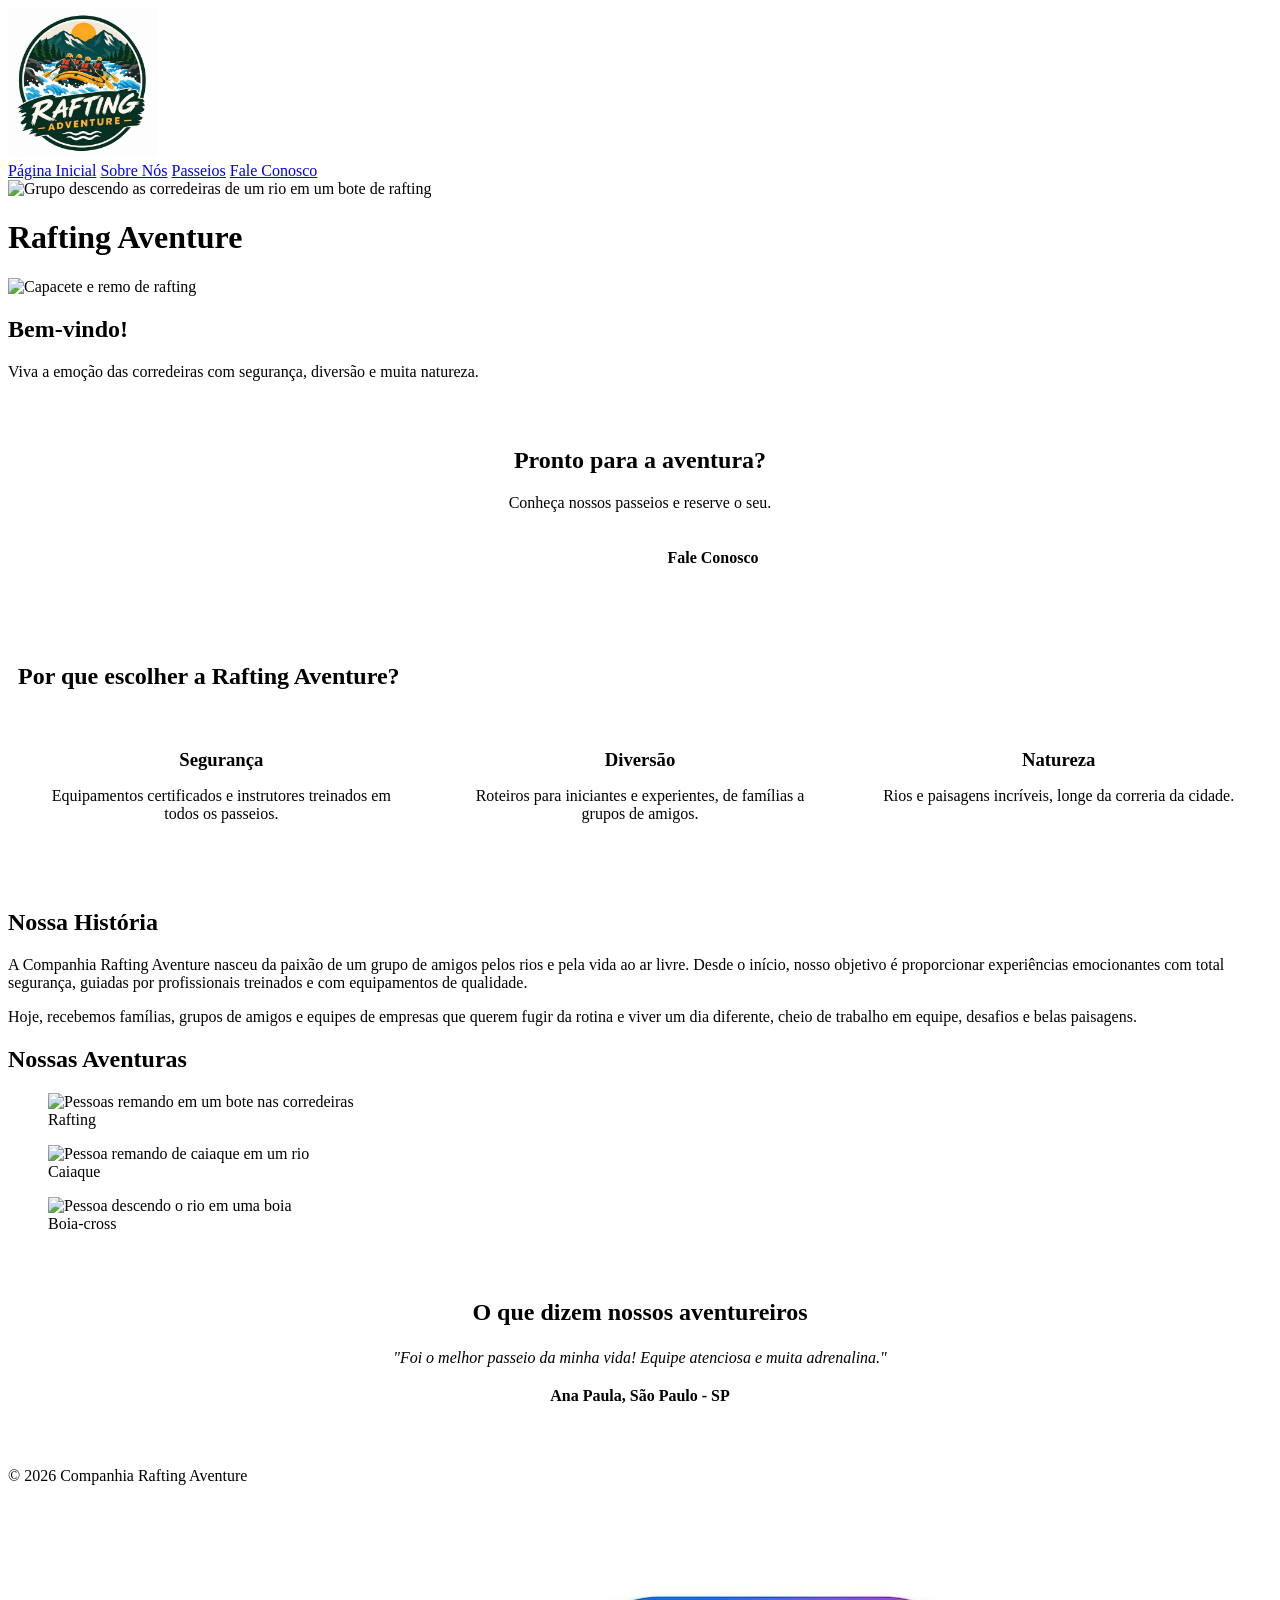
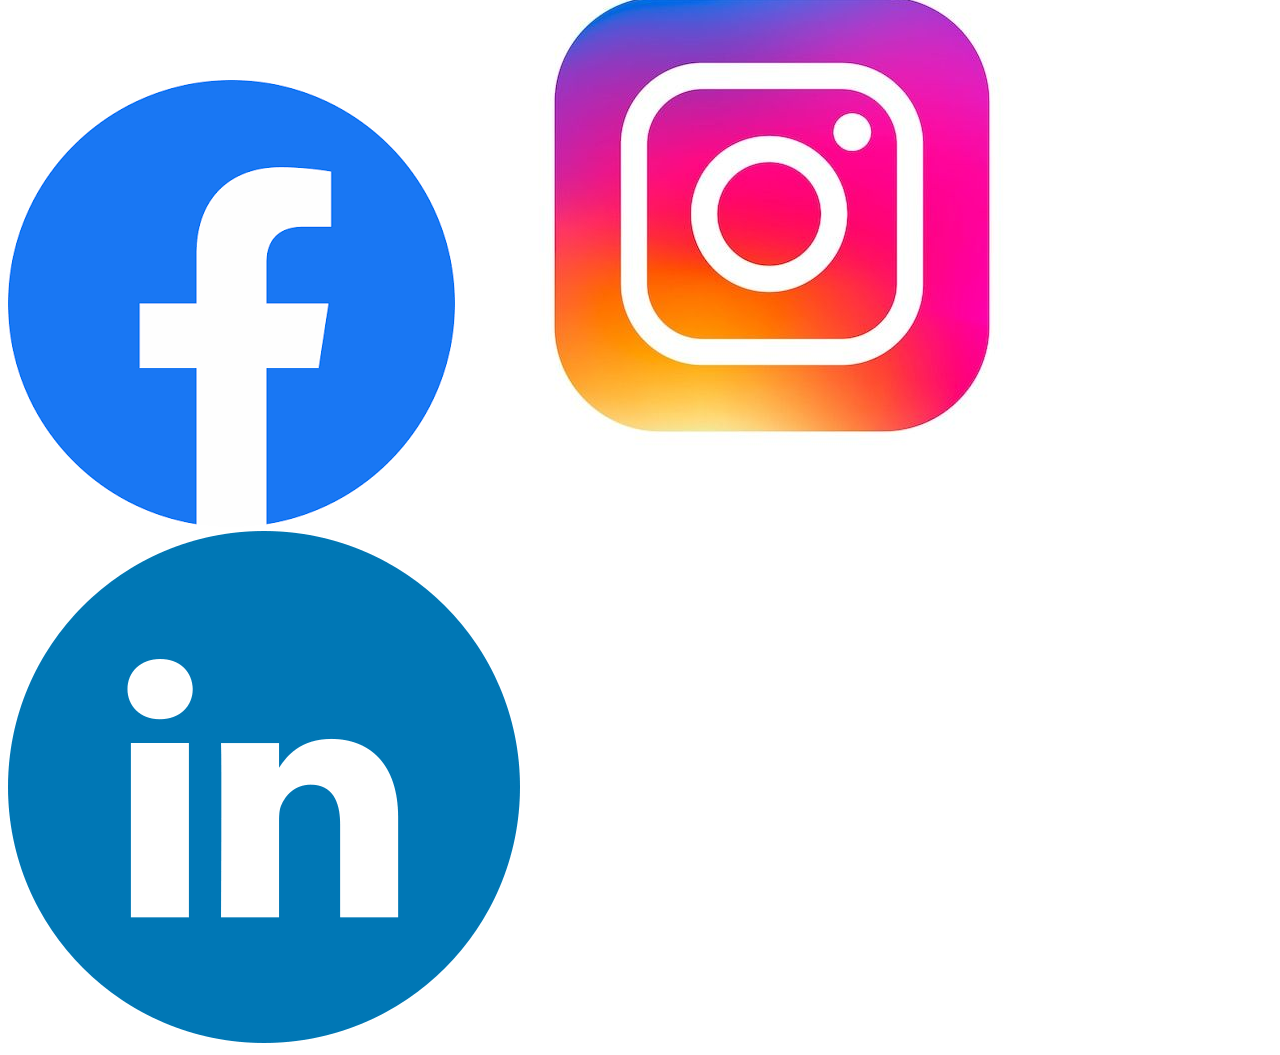
==== wwr/index.html @ cfadbd46 "Novas modificações site" ====
<!DOCTYPE html>
<html lang="pt-BR">

<head>
    <meta charset="UTF-8">
    <meta name="viewport" content="width=device-width, initial-scale=1.0">

    <title>Página Inicial | RAFTING AVENTURE</title>

    <meta name="description"
    content="Companhia Rafting Aventure: descubra emoção, natureza e segurança em passeios de rafting, caiaque e boia-cross perto de São Paulo.">

    <meta name="author" content="Eukary Franco">

    <link rel="stylesheet" href="estilos/rafting.css">
</head>

<body>

    <header>
        <img src="imagens/logo.jpg" alt="Logo RAFTING AVENTURE" width="150">

        <nav>
            <a href="index.html">Página Inicial</a>
            <a href="sobre.html">Sobre Nós</a>
            <a href="passeios.html">Passeios</a>
            <a href="contato.html">Fale Conosco</a>
        </nav>
    </header>

    <main>

        <!-- HERO: imagem + título + boas-vindas -->

        <div class="hero">
            <img src="imagens/hero-rafting.jpg" alt="Grupo descendo as corredeiras de um rio em um bote de rafting">

            <h1>Rafting Aventure</h1>

            <article>
                <img src="imagens/capacete.jpg" alt="Capacete e remo de rafting">

                <h2>Bem-vindo!</h2>

                <p>
                    Viva a emoção das corredeiras com segurança,
                    diversão e muita natureza.
                </p>
            </article>
        </div>

        <!-- CHAMADA PARA AÇÃO -->

        <section class="chamada">
            <h2>Pronto para a aventura?</h2>
            <p>Conheça nossos passeios e reserve o seu.</p>

            <a class="botao" href="passeios.html">Ver Passeios</a>
            <a class="botao botao-claro" href="contato.html">Fale Conosco</a>
        </section>

        <!-- POR QUE ESCOLHER A GENTE -->

        <section class="diferenciais">
            <h2>Por que escolher a Rafting Aventure?</h2>

            <div class="diferenciais-grid">

                <article>
                    <h3>Segurança</h3>
                    <p>Equipamentos certificados e instrutores treinados em todos os passeios.</p>
                </article>

                <article>
                    <h3>Diversão</h3>
                    <p>Roteiros para iniciantes e experientes, de famílias a grupos de amigos.</p>
                </article>

                <article>
                    <h3>Natureza</h3>
                    <p>Rios e paisagens incríveis, longe da correria da cidade.</p>
                </article>

            </div>
        </section>

        <!-- NOSSA HISTÓRIA -->

        <section class="historia">
            <h2>Nossa História</h2>

            <p>
                A Companhia Rafting Aventure nasceu da paixão de um grupo de amigos
                pelos rios e pela vida ao ar livre. Desde o início, nosso objetivo é
                proporcionar experiências emocionantes com total segurança, guiadas
                por profissionais treinados e com equipamentos de qualidade.
            </p>

            <p>
                Hoje, recebemos famílias, grupos de amigos e equipes de empresas que
                querem fugir da rotina e viver um dia diferente, cheio de
                trabalho em equipe, desafios e belas paisagens.
            </p>
        </section>

        <!-- AVENTURAS -->

        <section class="aventuras">
            <h2>Nossas Aventuras</h2>

            <div class="aventuras-grid">

                <figure>
                    <img src="imagens/rafting.jpg" alt="Pessoas remando em um bote nas corredeiras">
                    <figcaption>Rafting</figcaption>
                </figure>

                <figure>
                    <img src="imagens/caiaque.jpg" alt="Pessoa remando de caiaque em um rio">
                    <figcaption>Caiaque</figcaption>
                </figure>

                <figure>
                    <img src="imagens/boiacross.jpg" alt="Pessoa descendo o rio em uma boia">
                    <figcaption>Boia-cross</figcaption>
                </figure>

            </div>
        </section>

        <!-- DEPOIMENTO -->

        <section class="depoimento">
            <h2>O que dizem nossos aventureiros</h2>

            <blockquote>
                "Foi o melhor passeio da minha vida! Equipe atenciosa e muita adrenalina."
            </blockquote>
            <p class="autor">Ana Paula, São Paulo - SP</p>
        </section>

    </main>

    <footer>
        <p>&copy; 2026 Companhia Rafting Aventure</p>

        <nav class="socialmedia">
            <a href="#"><img src="imagens/facebook.png" alt="Facebook"></a>
            <a href="#"><img src="imagens/instagram.jpg" alt="Instagram"></a>
            <a href="#"><img src="imagens/linkedin.png" alt="LinkedIn"></a>
        </nav>
    </footer>

</body>

</html>
---- wwr/estilos/rafting.css ----
.chamada {
    padding: 30px 10px;
    text-align: center;
    background-color: var(--cor-destaque2);
}

.chamada p {
    margin-bottom: 20px;
}

.botao {
    display: inline-block;
    padding: 12px 24px;
    margin: 5px;
    font-weight: bold;
    text-decoration: none;
    color: #fff;
    background-color: var(--cor-destaque1);
    border-radius: 5px;
}

.botao:hover {
    background-color: var(--cor-primaria);
    color: var(--cor-destaque1);
}

.botao-claro {
    color: var(--cor-destaque1);
    background-color: var(--cor-primaria);
}

.botao-claro:hover {
    color: #fff;
    background-color: var(--cor-destaque1);
}

/* DIFERENCIAIS */

.diferenciais {
    padding: 30px 10px;
}

.diferenciais-grid {
    display: flex;
    justify-content: space-between;
    gap: 12px;
}

.diferenciais article {
    flex: 1;
    min-width: 0;
    padding: 20px;
    text-align: center;
    background-color: var(--cor-primaria);
    border: 2px solid var(--cor-destaque1);
}

.diferenciais h3 {
    margin-bottom: 10px;
    font-family: var(--fonte-titulo);
}

/* DEPOIMENTO */

.depoimento {
    padding: 30px 10px;
    text-align: center;
    background-color: var(--cor-secundaria);
}

.depoimento blockquote {
    font-style: italic;
    line-height: 1.6;
    margin-bottom: 10px;
}

.depoimento .autor {
    font-weight: bold;
}
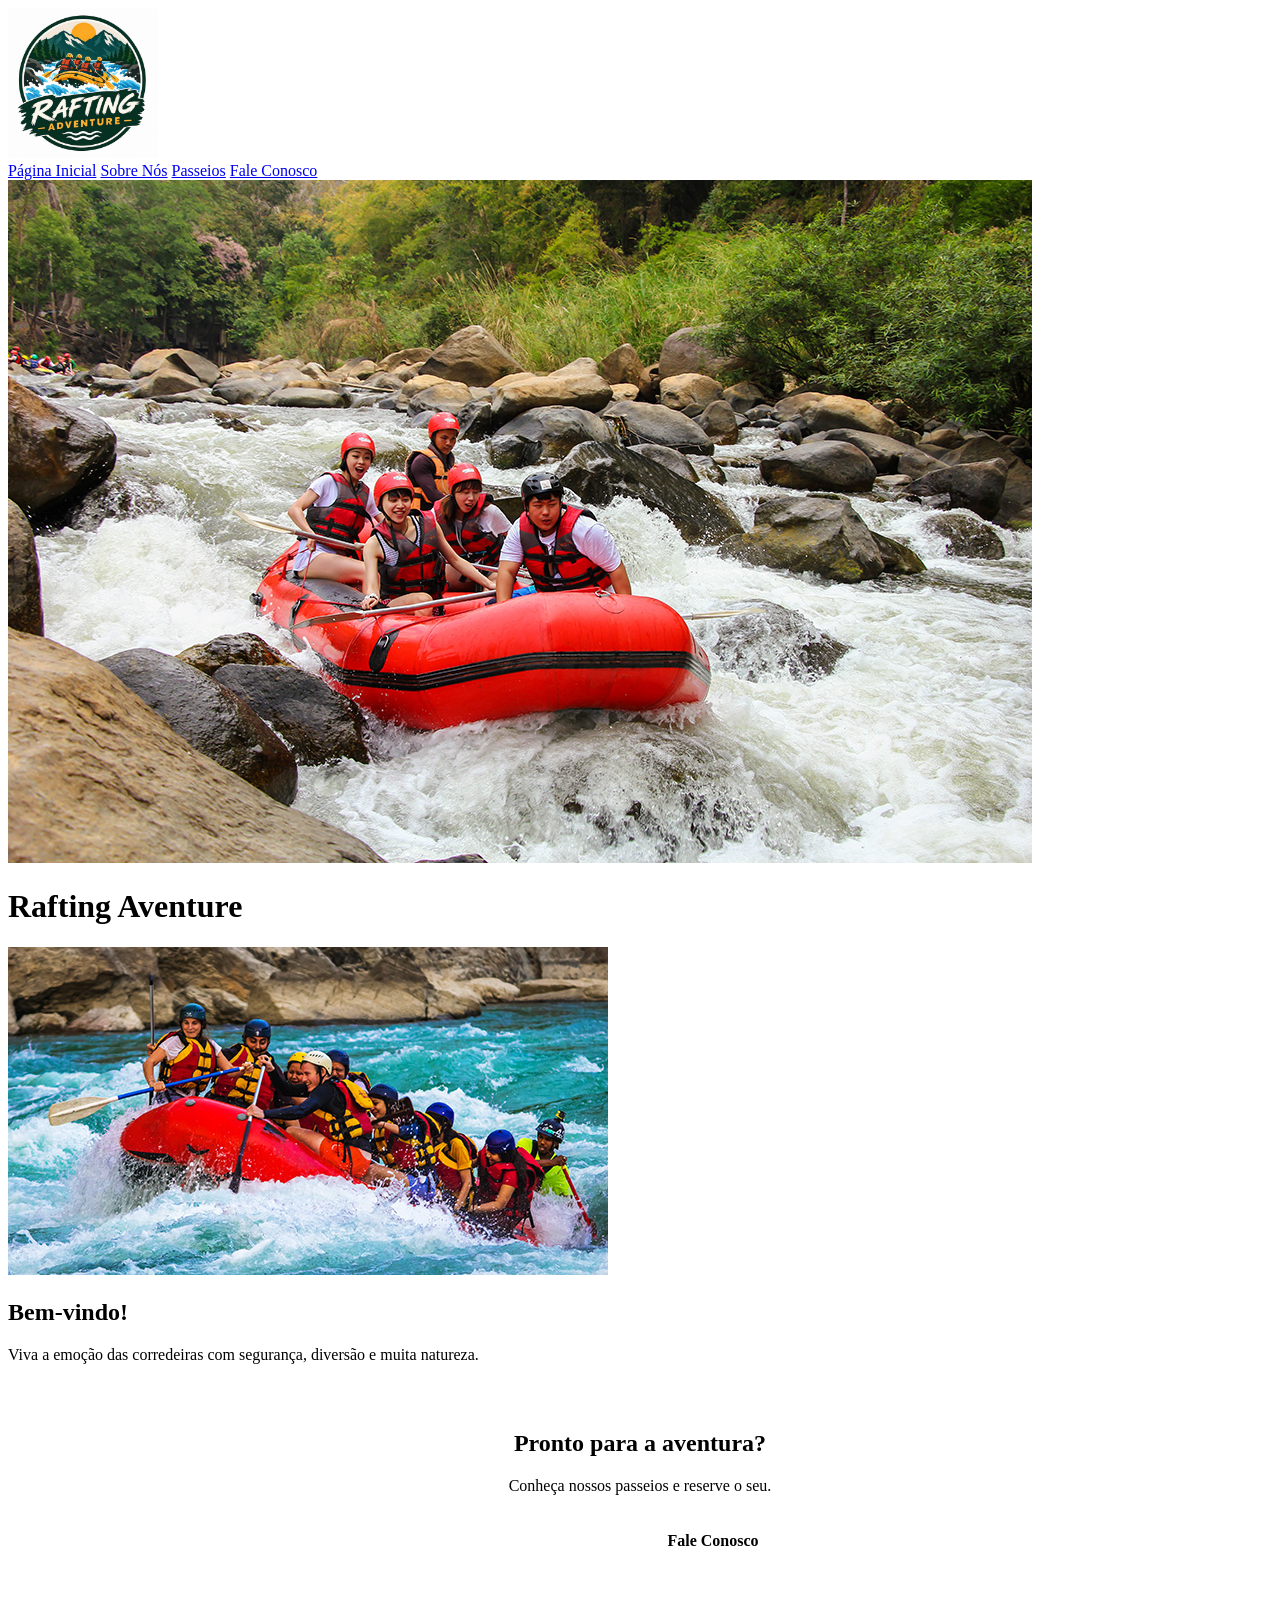
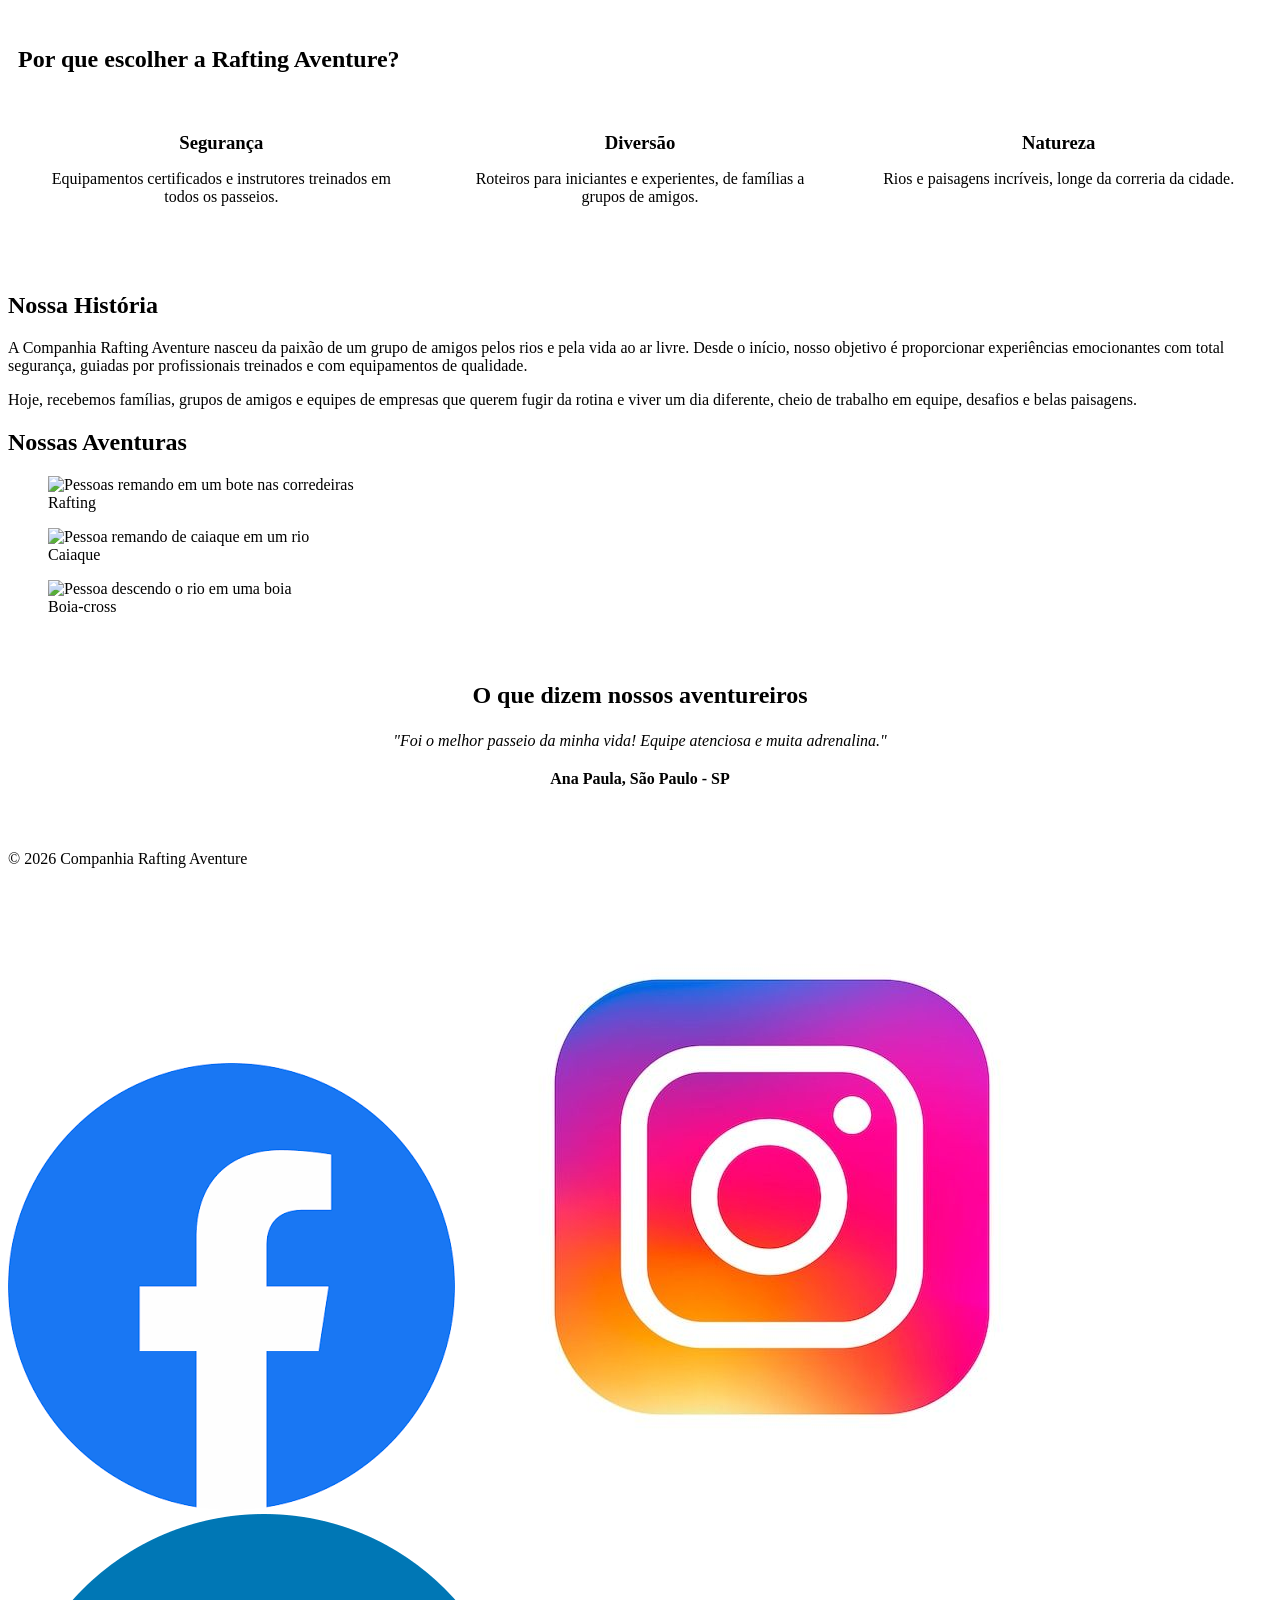
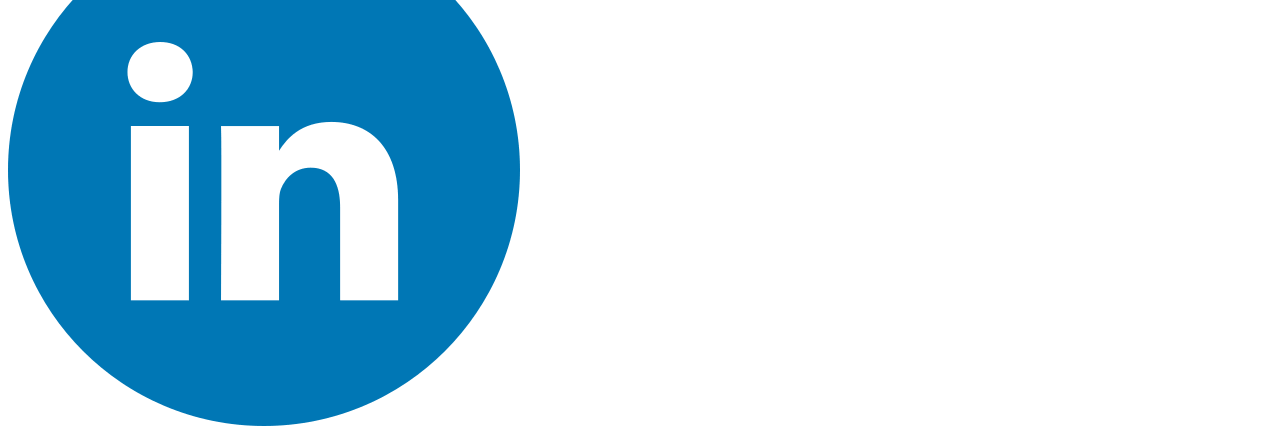
==== commit 3a7180d6: "novas modificações" ====
--- a/wwr/index.html
+++ b/wwr/index.html
@@ -33,12 +33,12 @@
         <!-- HERO: imagem + título + boas-vindas -->
 
         <div class="hero">
-            <img src="imagens/hero-rafting.jpg" alt="Grupo descendo as corredeiras de um rio em um bote de rafting">
+            <img src="imagens/rafting36_1024.jpg" alt="Grupo descendo as corredeiras de um rio em um bote de rafting">
 
             <h1>Rafting Aventure</h1>
 
             <article>
-                <img src="imagens/capacete.jpg" alt="Capacete e remo de rafting">
+                <img src="imagens/rafting18_600.jpg" alt="Capacete e remo de rafting">
 
                 <h2>Bem-vindo!</h2>
 
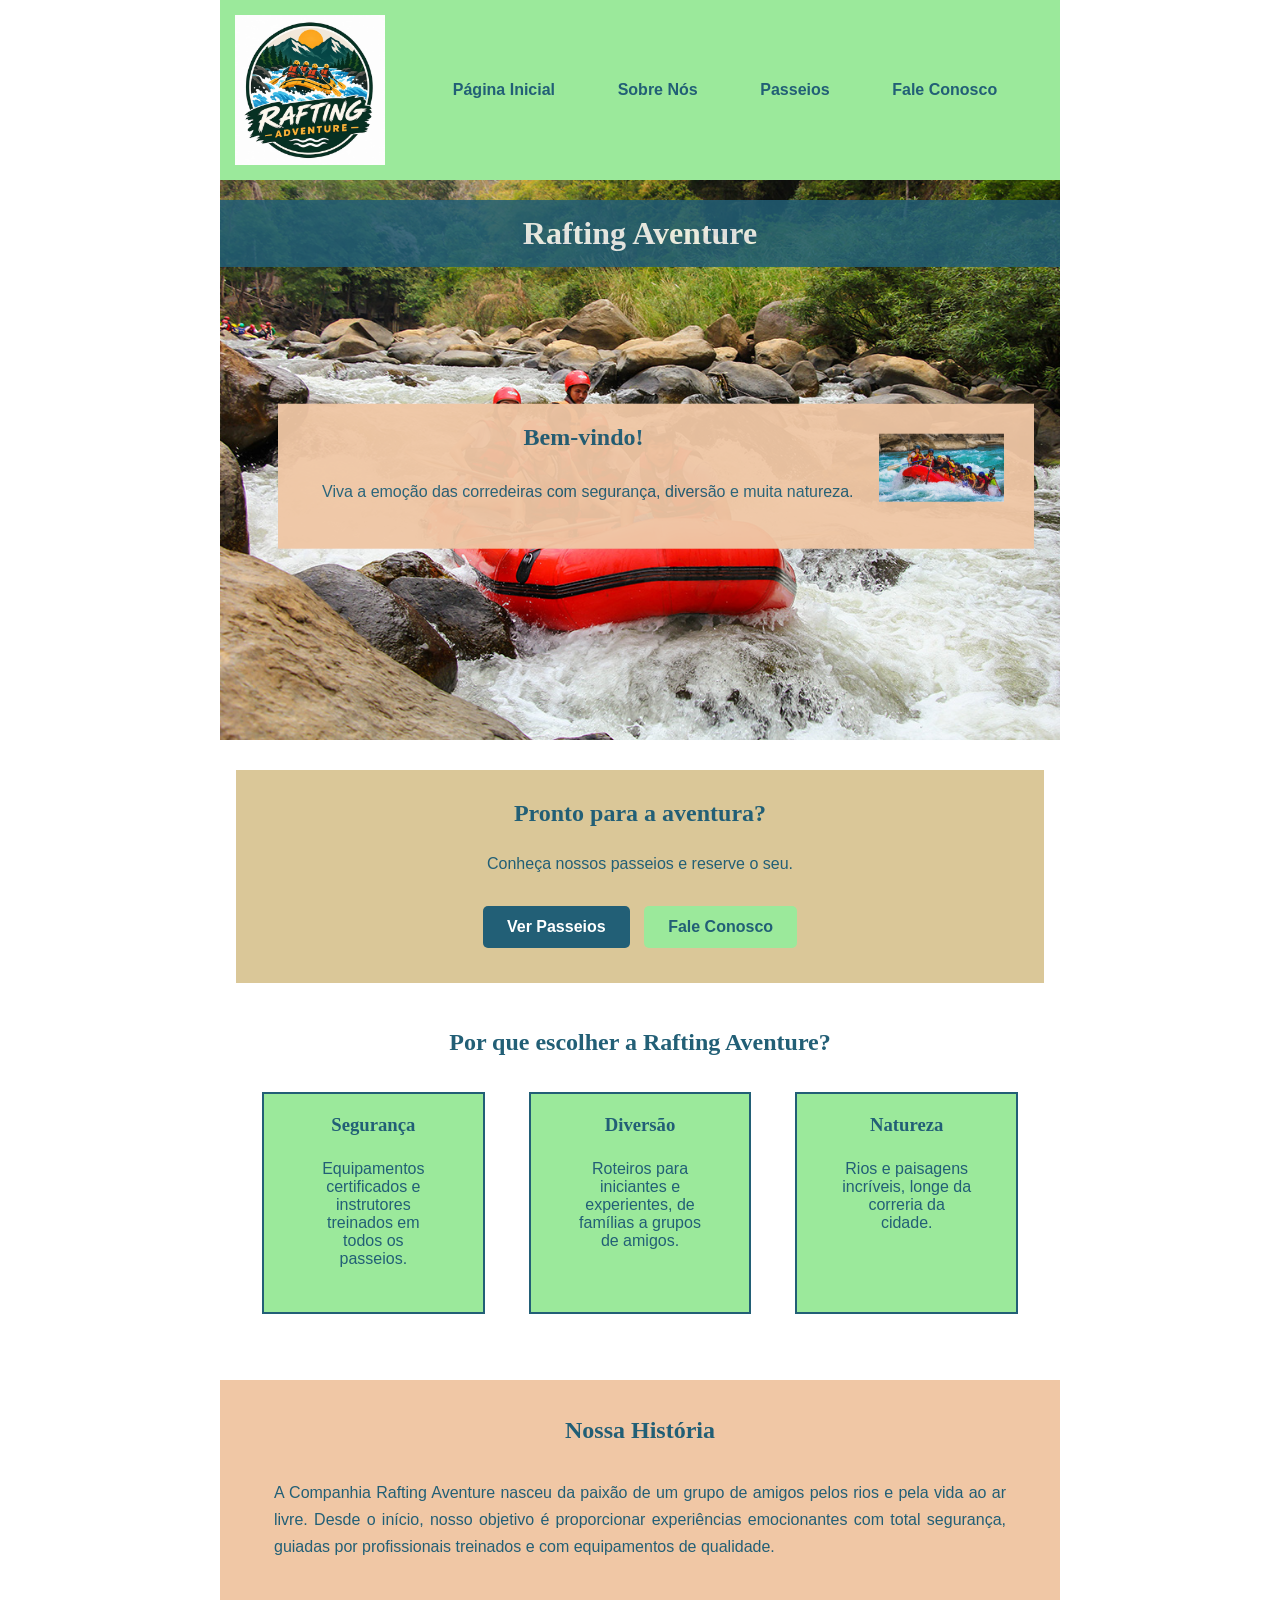
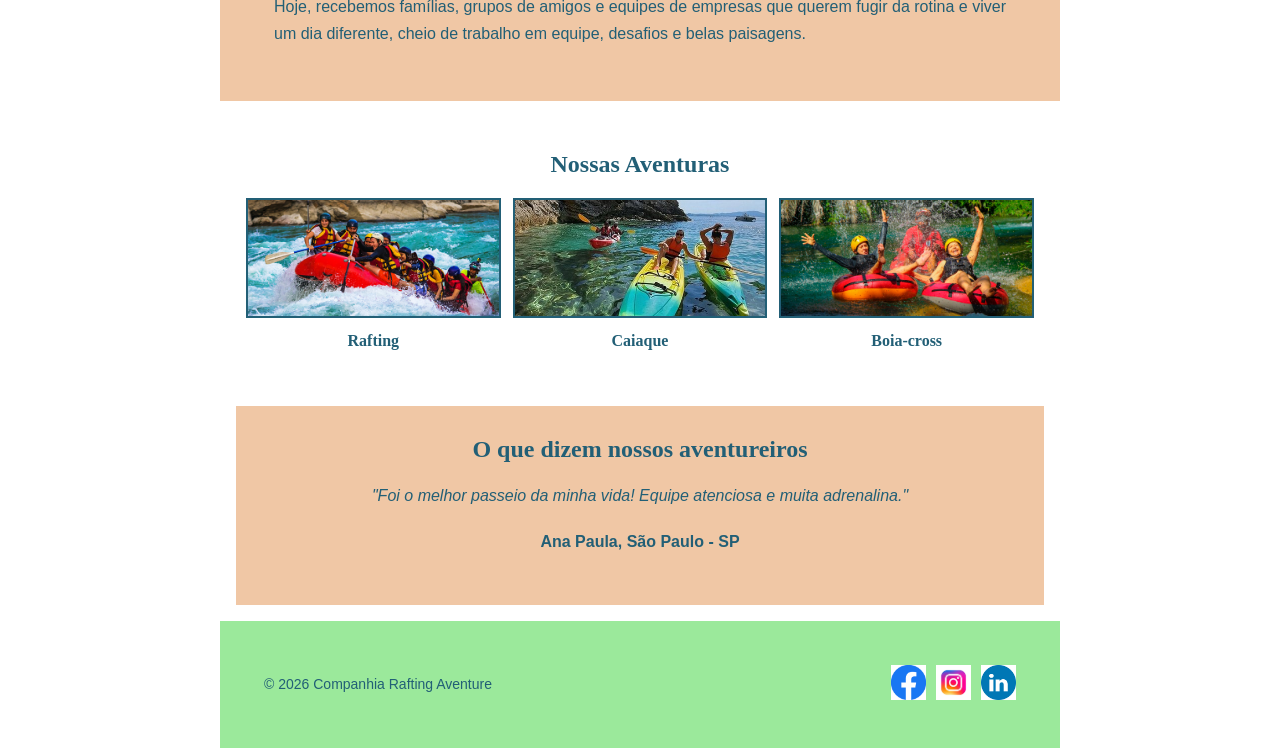
==== commit fae48968: "imagem nova" ====
--- a/wwr/index.html
+++ b/wwr/index.html
@@ -111,7 +111,7 @@
             <div class="aventuras-grid">
 
                 <figure>
-                    <img src="imagens/rafting.jpg" alt="Pessoas remando em um bote nas corredeiras">
+                    <img src="imagens/rafting18_600.jpg" alt="Pessoas remando em um bote nas corredeiras">
                     <figcaption>Rafting</figcaption>
                 </figure>
 
--- a/wwr/estilos/rafting.css
+++ b/wwr/estilos/rafting.css
@@ -1,3 +1,4 @@
+/* Pagina Inicial */
 
 .chamada {
     padding: 30px 10px;
@@ -79,3 +80,527 @@
     font-weight: bold;
 }
 
+
+/* Sobre Nós */
+:root {
+    --cor-primaria: #9be99b;
+    /* verde-floresta */
+    --cor-secundaria: #f0c7a5;
+    /* bege médio */
+    --cor-destaque1: #225f76;
+    /* azul-escuro acinzentado */
+    --cor-destaque2: #dac798;
+    /* amarelo-claro dourado */
+    --fonte-titulo: "Times New Roman", "Georgia", serif;
+    --fonte-body: Arial, Helvetica, sans-serif;
+}
+
+* {
+    margin: 0;
+    padding: 0;
+    box-sizing: border-box;
+}
+
+body {
+    font-family: var(--fonte-body);
+    color: var(--cor-destaque1);
+}
+
+header,
+main,
+footer {
+    width: 840px;
+    margin: 0 auto;
+}
+
+header {
+    background-color: var(--cor-primaria);
+    color: var(--cor-destaque2);
+}
+
+h1,
+h2 {
+    font-family: var(--fonte-titulo);
+    color: var(--cor-primaria);
+    text-align: center;
+}
+
+nav,
+p,
+section,
+article {
+    margin: 16px;
+    padding: 8px;
+}
+
+.redes-sociais a {
+    text-decoration: none;
+}
+
+.hero {
+    position: relative;
+}
+
+.hero img {
+    display: block;
+    width: 100%;
+    height: auto;
+}
+
+h1 {
+    position: absolute;
+    top: 20px;
+    width: 100%;
+    padding: 16px;
+    text-align: center;
+    opacity: 0.7;
+    background-color: var(--cor-destaque1);
+    color: #fff;
+    /* texto branco com contraste */
+}
+
+.hero article img {
+    float: right;
+    width: 125px;
+}
+
+
+/*------Passeios--------*/
+
+/* ===== ESTILOS DA PÁGINA PASSEIOS =====
+   Cole este bloco no rafting.css, ANTES do @media (responsividade).
+   (.chamada e .botao já vêm do novos-estilos.css da página inicial) */
+
+/* INTRODUÇÃO */
+
+.intro-passeios {
+    padding: 30px 10px 10px;
+    text-align: center;
+    line-height: 1.6;
+}
+
+/* LISTA DE PASSEIOS */
+
+.passeios {
+    padding: 20px 10px;
+}
+
+.passeio {
+    display: flex;
+    gap: 20px;
+    align-items: center;
+    margin-bottom: 20px;
+    padding: 15px;
+    background-color: var(--cor-secundaria);
+    border: 2px solid var(--cor-destaque1);
+}
+
+.passeio img {
+    width: 250px;
+    height: 170px;
+    object-fit: cover;
+    border: 2px solid var(--cor-destaque1);
+}
+
+.passeio-info {
+    flex: 1;
+    line-height: 1.6;
+}
+
+.passeio h3 {
+    margin-bottom: 8px;
+    font-family: var(--fonte-titulo);
+    font-size: 22px;
+}
+
+.passeio ul {
+    margin-top: 10px;
+    margin-left: 20px;
+}
+
+/* TABELA DE PREÇOS */
+
+.precos {
+    padding: 30px 10px;
+}
+
+.precos table {
+    width: 100%;
+    border-collapse: collapse;
+    text-align: center;
+}
+
+.precos caption {
+    padding: 8px;
+    font-style: italic;
+}
+
+.precos th,
+.precos td {
+    padding: 12px;
+    border: 2px solid var(--cor-destaque1);
+}
+
+.precos th {
+    color: #fff;
+    background-color: var(--cor-destaque1);
+}
+
+.precos tbody tr:nth-child(even) {
+    background-color: var(--cor-primaria);
+}
+
+
+/*------Contato---------*/
+
+:root {
+    --cor-primaria: #9be99b;
+    --cor-secundaria: #f0c7a5;
+    --cor-destaque1: #225f76;
+    --cor-destaque2: #dac798;
+
+    --fonte-titulo: "Times New Roman", Georgia, serif;
+    --fonte-body: Arial, Helvetica, sans-serif;
+}
+
+* {
+    margin: 0;
+    padding: 0;
+    box-sizing: border-box;
+}
+
+body {
+    font-family: var(--fonte-body);
+    color: var(--cor-destaque1);
+    background-color: #fff;
+}
+
+header,
+main,
+footer {
+    max-width: 840px;
+    width: 100%;
+    margin: 0 auto;
+}
+
+/* CABEÇALHO */
+
+header {
+    display: grid;
+    grid-template-columns: 150px 1fr;
+    align-items: center;
+    gap: 20px;
+    padding: 15px;
+    background-color: var(--cor-primaria);
+}
+
+header img {
+    width: 150px;
+    height: auto;
+}
+
+/* NAVEGAÇÃO COM FLEXBOX */
+
+header nav {
+    display: flex;
+    justify-content: space-around;
+    align-items: center;
+    gap: 15px;
+}
+
+nav a {
+    text-decoration: none;
+    color: var(--cor-destaque1);
+    font-weight: bold;
+    padding: 10px;
+}
+
+nav a:hover {
+    color: #fff;
+    background-color: var(--cor-destaque1);
+    border-radius: 5px;
+}
+
+/* TÍTULOS */
+
+h1,
+h2 {
+    font-family: var(--fonte-titulo);
+    text-align: center;
+}
+
+h1 {
+    color: #fff;
+}
+
+h2 {
+    color: var(--cor-destaque1);
+    margin-bottom: 20px;
+}
+
+/* HERO */
+
+.hero {
+    position: relative;
+    margin-bottom: 30px;
+}
+
+.hero > img {
+    display: block;
+    width: 100%;
+    height: auto;
+}
+
+.hero h1 {
+    position: absolute;
+    top: 20px;
+    left: 0;
+    width: 100%;
+    padding: 15px;
+    background-color: var(--cor-destaque1);
+    opacity: 0.85;
+}
+
+.hero article {
+    position: absolute;
+    top: 50%;
+    left: 5%;
+    width: 90%;
+    transform: translateY(-50%);
+    padding: 20px;
+    background-color: var(--cor-secundaria);
+    opacity: 0.95;
+}
+
+.hero article img {
+    float: right;
+    width: 125px;
+    margin: 10px;
+}
+
+.hero article p {
+    line-height: 1.6;
+}
+
+/* SEÇÃO NOSSA HISTÓRIA */
+
+.historia {
+    padding: 30px;
+    margin: 20px 0;
+    background-color: var(--cor-secundaria);
+    line-height: 1.7;
+}
+
+.historia p {
+    text-align: justify;
+}
+
+/* SEÇÃO DAS AVENTURAS */
+
+.aventuras {
+    padding: 30px 10px;
+    text-align: center;
+}
+
+.aventuras-grid {
+    display: flex;
+    justify-content: space-between;
+    align-items: flex-start;
+    gap: 12px;
+}
+
+.aventuras figure {
+    flex: 1;
+    min-width: 0;
+    margin: 0;
+    text-align: center;
+}
+
+.aventuras figure img {
+    width: 100%;
+    height: 120px;
+    object-fit: cover;
+    border: 2px solid var(--cor-destaque1);
+}
+
+.aventuras figcaption {
+    padding: 10px 2px;
+    font-family: var(--fonte-titulo);
+    font-weight: bold;
+    color: var(--cor-destaque1);
+}
+
+/* PÁGINA DE CONTATO: INFORMAÇÕES */
+
+.contato {
+    padding: 20px 10px;
+    text-align: center;
+    line-height: 1.6;
+}
+
+/* PÁGINA DE CONTATO: MAPA + FORMULÁRIO LADO A LADO */
+
+.mapa-form {
+    display: flex;
+    gap: 20px;
+    align-items: flex-start;
+    padding: 0 10px 20px;
+}
+
+.map iframe {
+    display: block;
+    border: 0;
+}
+
+#matricula {
+    flex: 1;
+}
+
+#matricula fieldset {
+    padding: 15px;
+    border: 2px solid var(--cor-destaque1);
+}
+
+#matricula legend {
+    padding: 0 8px;
+    font-family: var(--fonte-titulo);
+    font-weight: bold;
+}
+
+#matricula button {
+    padding: 10px 20px;
+    font-weight: bold;
+    color: #fff;
+    background-color: var(--cor-destaque1);
+    border: none;
+    border-radius: 5px;
+    cursor: pointer;
+}
+
+#matricula button:hover {
+    background-color: var(--cor-primaria);
+    color: var(--cor-destaque1);
+}
+
+/* PÁGINA DE CONTATO: EQUIPE */
+
+.equipe {
+    padding: 30px 10px;
+}
+
+.equipe-grid {
+    display: flex;
+    justify-content: space-between;
+    gap: 12px;
+}
+
+.equipe figure {
+    flex: 1;
+    min-width: 0;
+    margin: 0;
+    text-align: center;
+}
+
+.equipe figure img {
+    width: 100%;
+    height: 150px;
+    object-fit: cover;
+    border: 2px solid var(--cor-destaque1);
+}
+
+.equipe figcaption {
+    padding: 10px 2px;
+    font-weight: bold;
+}
+
+/* RODAPÉ */
+
+footer {
+    display: flex;
+    justify-content: space-between;
+    align-items: center;
+    padding: 20px;
+    background-color: var(--cor-primaria);
+}
+
+footer p {
+    font-size: 14px;
+}
+
+footer nav.socialmedia {
+    display: flex;
+    justify-content: flex-end;
+    align-items: center;
+    gap: 10px;
+}
+
+footer nav.socialmedia a {
+    padding: 0;
+}
+
+footer nav.socialmedia img {
+    width: 35px;
+    height: 35px;
+    object-fit: contain;
+}
+
+/* CARD */
+
+.card {
+    border: 3px solid black;
+    width: 360px;
+    max-width: 100%;
+    height: 400px;
+    padding: 30px 70px 0;
+    text-align: left;
+    margin-left: auto;
+    margin-right: auto;
+}
+
+.card h2 {
+    font-weight: bold;
+    font-size: 20px;
+    text-align: left;
+}
+
+.card p {
+    font-size: 13px;
+}
+
+/* RESPONSIVIDADE (sempre por último) */
+
+@media screen and (max-width: 600px) {
+
+    header {
+        grid-template-columns: 1fr;
+        justify-items: center;
+    }
+
+    header nav {
+        flex-wrap: wrap;
+    }
+
+    .aventuras-grid {
+        flex-wrap: wrap;
+    }
+
+    .aventuras figure {
+        flex: 1 1 40%;
+    }
+
+    .mapa-form,
+    .equipe-grid {
+        flex-direction: column;
+    }
+
+    .map iframe {
+        width: 100%;
+    }
+
+    footer {
+        flex-direction: column;
+        gap: 15px;
+        text-align: center;
+    }
+
+}
